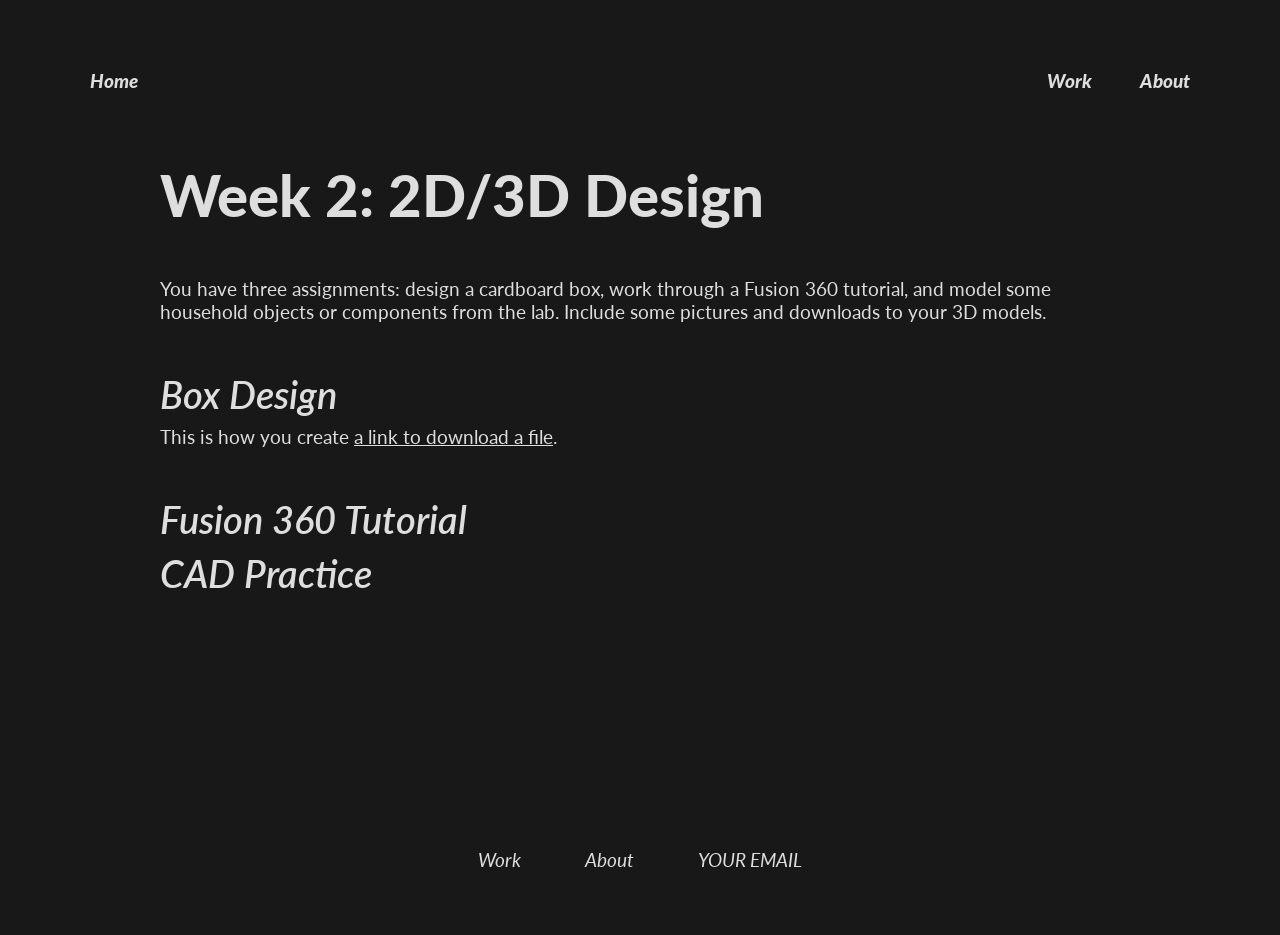
==== 02_2Ddesign/index.html @ a360dfe4 "upload template two from the phys-s-12 website" ====
<!DOCTYPE html>
<html lang="en">
  <head>
    <title>See config.js</title>
    <meta charset="UTF-8">
    <meta name="viewport" content="width=device-width, initial-scale=1.0">
    <meta http-equiv="X-UA-Compatible" content="ie=edge">
    <link rel="stylesheet" href="../style.css">
  </head>

  <nav>
    <a id="home" href="../index.html">Home</a>
    <a href="../index.html#final-project">Work</a>
    <a href="../about.html">About</a>
  </nav>

  <body>
    <section class="blog">
      <h1>Week 2: 2D/3D Design</h1>
      
      <p>
        You have three assignments: design a cardboard box, work through a Fusion 360 tutorial, and model some household objects or components from the lab. Include some pictures and downloads to your 3D models.
      </p>
      
      <h2>Box Design</h2>

      <p>This is how you create <a href="./Assets/example_part.stl" download>a link to download a file</a>.</p>

      <h2>Fusion 360 Tutorial</h2>
      
      <h2>CAD Practice</h2>
    </section>
  </body>

  <footer>See config.js</footer>

  <script src="../config.js"></script>
  <script src="../slideshow.js"></script>
</html>
---- style.css ----
@import url('https://fonts.googleapis.com/css2?family=Lato:ital,wght@0,100;0,300;0,400;0,700;0,900;1,100;1,300;1,400;1,700;1,900&display=swap');
@import url('https://fonts.googleapis.com/css2?family=Lato:ital,wght@0,100;0,300;0,400;0,700;0,900;1,100;1,300;1,400;1,700;1,900&family=Roboto+Mono:ital,wght@0,100..700;1,100..700&display=swap');

:root {
  --secondary-background-color: color-mix(in srgb, var(--text-color) 8%, var(--background-color) 92%);
  --accent-color: #FFFFFF;
}

*,
*::before,
*::after {
  margin: 0;
  padding: 0;
  box-sizing: inherit;
}

html {
  color: var(--text-color);
  background-color: var(--background-color);
  font-family: var(--font-family);
  box-sizing: border-box;
}

/* TEXT */

h1, h2, h3, p, b, ul, ol, pre, table {
  margin-bottom: 3rem;
}

h1 {
  font-size: clamp(3rem, 4.5vw, 100rem);
  font-weight: 900;
}

h2 {
  font-size: clamp(2rem, 3vw, 100rem);
  font-weight: 600;
  font-style: italic;
  margin-bottom: 0.5rem;
}

h3 {
  font-size: clamp(1.5rem, 2.5vw, 100rem);
  font-weight: 400;
  margin-bottom: 0.5rem;
}

p {
  font-size: clamp(1.2rem, 1.2vw, 100rem);
  font-weight: 400;
}

b {
  font-size: clamp(1.2rem, 1.2vw, 100rem);
  font-weight: 700;
}

a {
  text-decoration: underline;
  color: var(--text-color);
}

ul, ol, tr{
  font-size: clamp(1.2rem, 1.2vw, 100rem);
  list-style-position: inside;
}

code {
  font-family: var(--mono-font-family);
  background-color: var(--secondary-background-color);
  border-radius: 5px;
  padding: 0px 5px 3px 5px;
}

pre {
  padding: 1vw;
  background-color: var(--secondary-background-color);
  border-radius: 5px;
}

pre code {
  background-color: none;
  font-size: clamp(0.8rem, 0.8vw, 100rem);
  padding: 0%;
  margin: 0%;
}

table {
  border-collapse: collapse;
  width: 100%;
}

th, td {
  border: 1px solid var(--text-color);
  padding: 5px 8px;
  text-align: left;
}

.caption {
  font-size: clamp(1rem, 1vw, 100rem);
  align-self: center;
}

/* Media */

iframe, video, img, .img-duo, .img-trip, .img-quad {
  width: clamp(20rem, 45vw, 160rem); 
  margin-bottom: 2rem;
  align-self: center;
}


iframe, video {
  height: clamp(11.25rem, 25.313vw, 90rem);
  border: none;
}

img {
  object-fit: cover;
}

img:has(+ .caption) {
  margin-bottom: 0.5rem;
}

.img-duo {
  display: flex;
  flex-direction: row;
  overflow: hidden;
}

.img-duo img {
  width: clamp(10rem, 22.5vw, 100rem);
  margin-bottom: 0rem;
}

.img-trip {
  display: flex;
  flex-direction: row;
  overflow: hidden;
}

.img-trip img {
  width: clamp(6.666rem, 15vw, 100rem);
  margin-bottom: 0rem;
}

.img-quad {
  display: grid;
  grid-template-columns: repeat(2, 1fr);
  gap: 0%;
}

.img-quad img {
  width: clamp(10rem, 22.5vw, 100rem);
  margin-bottom: 0rem;
}

/* Slideshow */

.slideshow-container {
  position: relative;
  align-self: center;
  overflow: hidden;
}

.slides {
  display: none;
}

.prev, .next {
  position: absolute;
  top: 50%;
  transform: translateY(-100%);
  padding: 0vh 2vw;

  color: var(--background-color);
  cursor: pointer;
  user-select: none;
  text-decoration: none;

  font-style: var(--mono-font-family);
  font-size: clamp(2rem, 3vw, 100rem);
  filter: invert(1);
  mix-blend-mode: difference;

  display: flex;
  align-items: center;
}

.next { right: 0; }

/* Blog */

.blog {
  width: clamp(0rem, 85vw, 60rem);
  display: flex;
  flex-direction: column;
  margin-left: auto;
  margin-right: auto;
}

/* Nav */

nav {
  height: clamp(0rem, 20vw, 10rem);
  width: 100vw;
  padding: 0rem 7vw;
  gap: 3rem;
  display: flex;
  align-items: center;
  justify-content: flex-end;
}

nav a {
  font-size: clamp(1rem, 1.5vw, 100rem);
  font-weight: 900;
  font-style: italic;
  text-decoration: none;
}

nav #home {
  margin-right: auto;
}

/* Footer */

footer {
  width: 100vw;
  margin-top: 20vh;
  padding: 5vw;
  gap: 5vw;
  display: flex;
  justify-content: center;
  align-items: center;
}

footer #contact-info {
  display: flex;
  flex-direction: column;
}

footer a {
  font-size: clamp(1rem, 1.5vw, 100rem);
  font-weight: 400;
  font-style: italic;
  text-decoration: none;
}

/* Hero */

#hero {
  height: 70vh;
  padding: 0vh 7vw;
  display: flex;
  flex-direction: column;
  align-items: left;
  justify-content: center;
}

#hero h1 {
  font-size: clamp(3.5rem, 8vw, 100rem);
  font-weight: 700;
  margin-bottom: 3rem;
}

/* Final project */

#final-project {
  padding: 0vh 7vw;
}

/* Work */

#work {
  padding: 0vh 7vw;
  display: flex;
  flex-direction: column;
}

#work a {
  font-size: clamp(1.4rem, 2.2vw, 100rem);
}

/* About */

.about {
  width: clamp(0rem, 85vw, 60rem);
  display: grid;
  grid-template-columns: auto 1fr; 
  margin-left: auto;
  margin-right: auto;
}

.about h1 {
  grid-column: 1 / -1;
}

.about img {
  width: 100%;
  height: 55vh;
  padding-right: 2rem;
}

@media (max-width: 1000px) { 
  .about { grid-template-columns: 1fr; } 
  .about img { padding-right: 0%;}
}
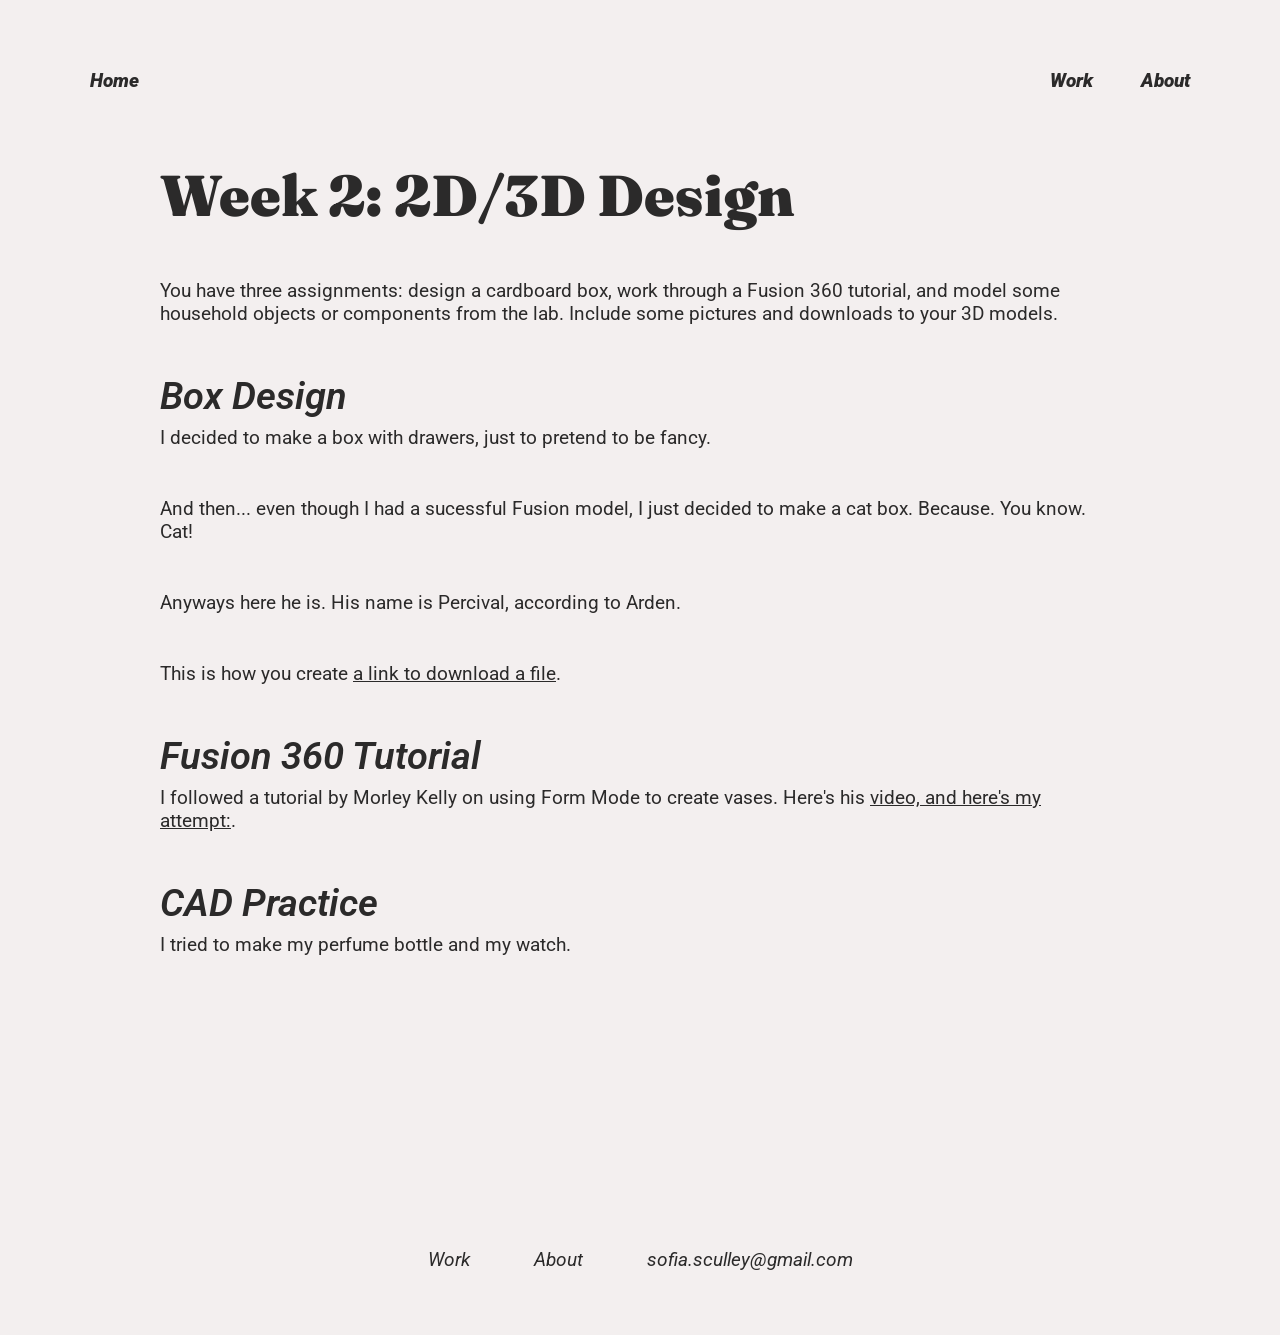
==== commit 29d56a08: "s" ====
--- a/02_2Ddesign/index.html
+++ b/02_2Ddesign/index.html
@@ -24,11 +24,18 @@
       
       <h2>Box Design</h2>
 
+      <p> I decided to make a box with drawers, just to pretend to be fancy. </p>
+      <p> And then... even though I had a sucessful Fusion model, I just decided to make a cat box. Because. You know. Cat! </p>
+      <p> Anyways here he is. His name is Percival, according to Arden.</p>
+
       <p>This is how you create <a href="./Assets/example_part.stl" download>a link to download a file</a>.</p>
 
       <h2>Fusion 360 Tutorial</h2>
+
+      <p> I followed a tutorial by Morley Kelly on using Form Mode to create vases. Here's his <a href="https://www.youtube.com/watch?v=FTLb_tus4F4" target="_blank">video, and here's my attempt:</a>. </p>
       
       <h2>CAD Practice</h2>
+      <p> I tried to make my perfume bottle and my watch. </p>
     </section>
   </body>
 
--- a/style.css
+++ b/style.css
@@ -1,5 +1,7 @@
-@import url('https://fonts.googleapis.com/css2?family=Lato:ital,wght@0,100;0,300;0,400;0,700;0,900;1,100;1,300;1,400;1,700;1,900&display=swap');
-@import url('https://fonts.googleapis.com/css2?family=Lato:ital,wght@0,100;0,300;0,400;0,700;0,900;1,100;1,300;1,400;1,700;1,900&family=Roboto+Mono:ital,wght@0,100..700;1,100..700&display=swap');
+@import url('https://fonts.googleapis.com/css2?family=Fraunces:ital,wght@0,100;0,300;0,400;0,700;0,900;1,100;1,300;1,400;1,700;1,900&display=swap');
+@import url('https://fonts.googleapis.com/css2?family=Roboto:ital,wght@0,100;0,300;0,400;0,700;0,900;1,100;1,300;1,400;1,700;1,90₀&display=swap');
+@import url('https://fonts.googleapis.com/css2?family=Sora:ital,wght@₀,1₀₀;₀,3₀₀;₀,4₀₀;₀,7₀₀;₀,9₀₀;₁,1₀₀;₁,3₀₀;₁,4₀₀;₁,7₀₀;₁,9₀₀&display=swap');
+
 
 :root {
   --secondary-background-color: color-mix(in srgb, var(--text-color) 8%, var(--background-color) 92%);
@@ -28,6 +30,7 @@
 }
 
 h1 {
+  font-family: var(--display-font-family);
   font-size: clamp(3rem, 4.5vw, 100rem);
   font-weight: 900;
 }
@@ -305,4 +308,4 @@
 @media (max-width: 1000px) { 
   .about { grid-template-columns: 1fr; } 
   .about img { padding-right: 0%;}
-}+}
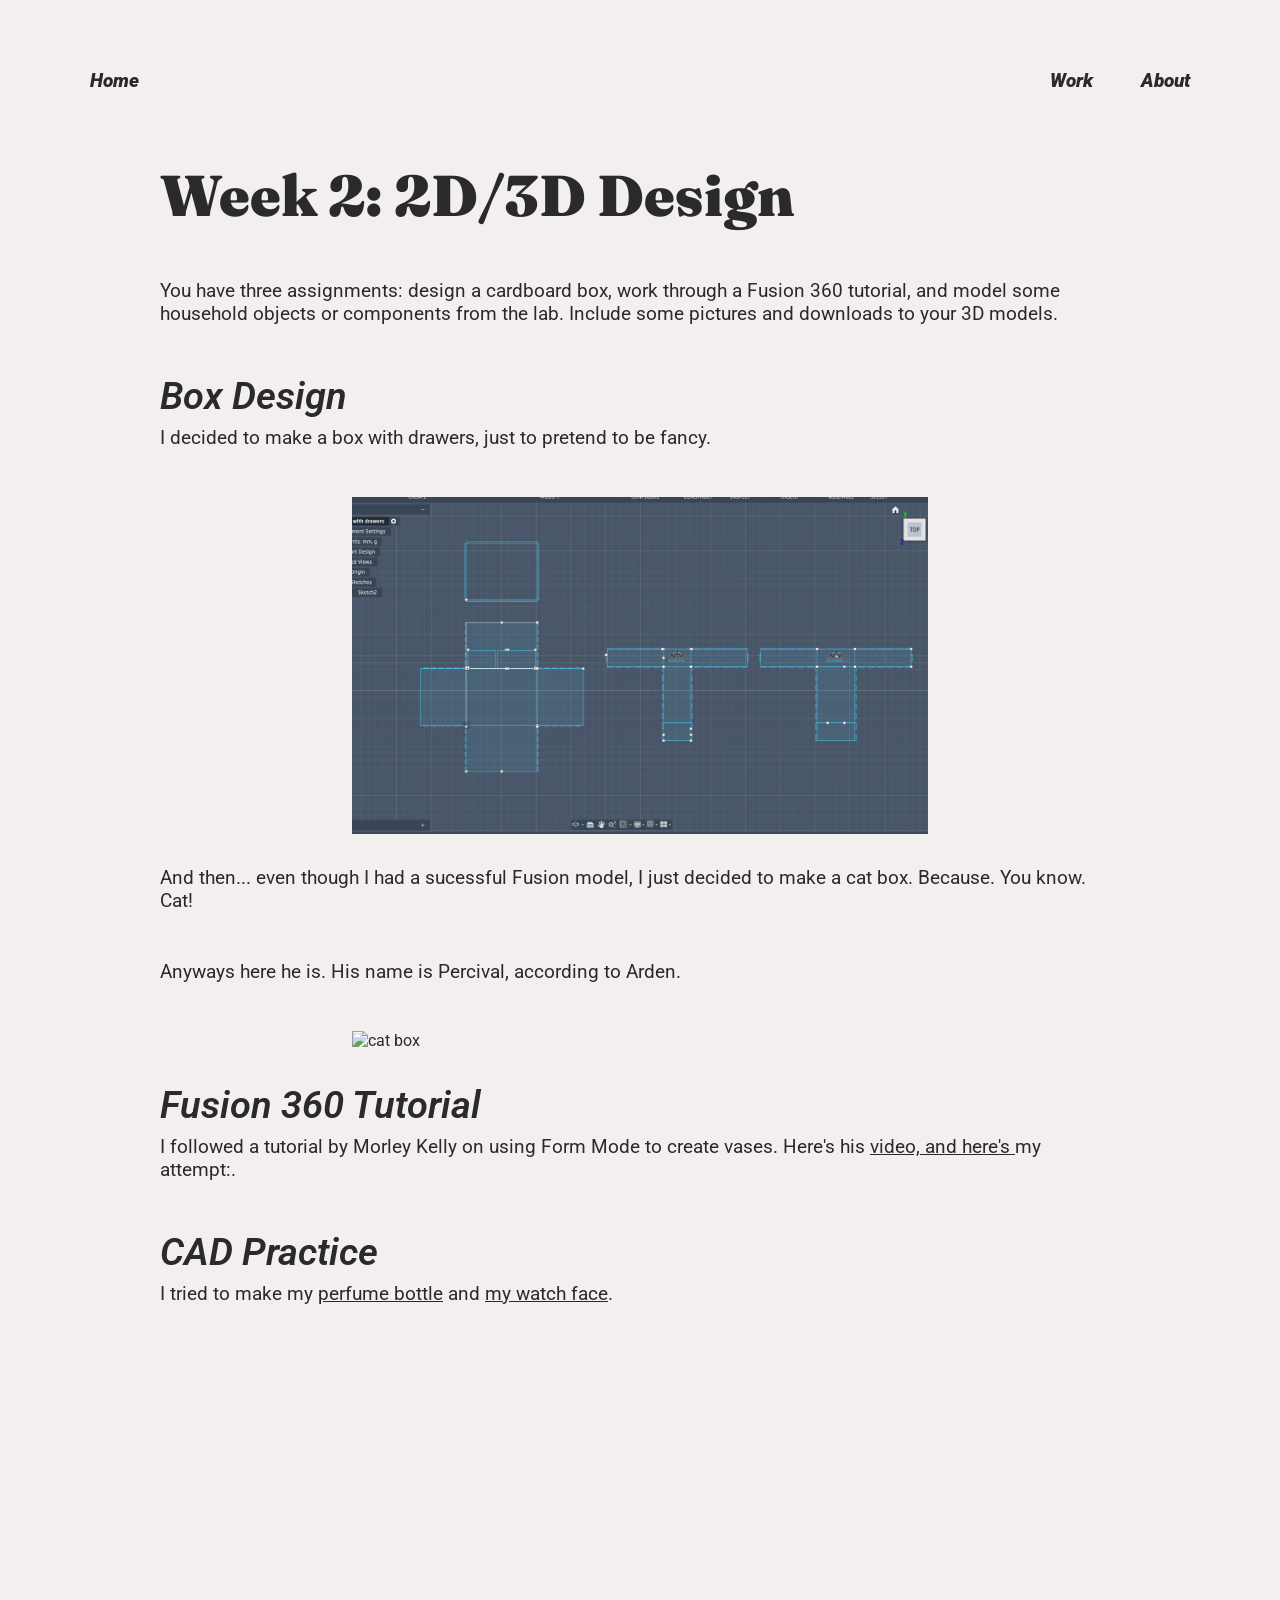
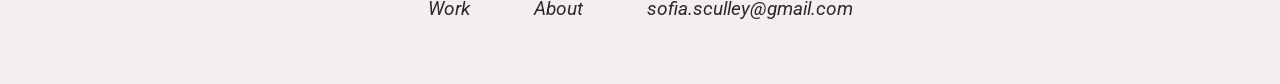
==== commit a78b39a1: "s" ====
--- a/02_2Ddesign/index.html
+++ b/02_2Ddesign/index.html
@@ -25,17 +25,18 @@
       <h2>Box Design</h2>
 
       <p> I decided to make a box with drawers, just to pretend to be fancy. </p>
-      <p> And then... even though I had a sucessful Fusion model, I just decided to make a cat box. Because. You know. Cat! </p>
+      <img src="./Assets/box.png" alt="not box" width="400">
+      <p> And then... even though I had a sucessful Fusion model, I just decided to make a cat box. Because. You know. Cat! </p>  
       <p> Anyways here he is. His name is Percival, according to Arden.</p>
-
-      <p>This is how you create <a href="./Assets/example_part.stl" download>a link to download a file</a>.</p>
+<img src="./Assets/percival.png" alt="cat box" width="400">
 
       <h2>Fusion 360 Tutorial</h2>
 
-      <p> I followed a tutorial by Morley Kelly on using Form Mode to create vases. Here's his <a href="https://www.youtube.com/watch?v=FTLb_tus4F4" target="_blank">video, and here's my attempt:</a>. </p>
+      <p> I followed a tutorial by Morley Kelly on using Form Mode to create vases. Here's his <a href="https://www.youtube.com/watch?v=FTLb_tus4F4" target="_blank">video, and  <a href="./Assets/tutorial.stl" download>here's </a> my attempt:</a>. </p>
       
       <h2>CAD Practice</h2>
-      <p> I tried to make my perfume bottle and my watch. </p>
+      <p> I tried to make my  <a href="./Assets/Perfume Mock Up.stl" download>perfume bottle</a> and  <a href="./Assets/watch.stl" download>my watch face</a>. </p>
+
     </section>
   </body>
 
